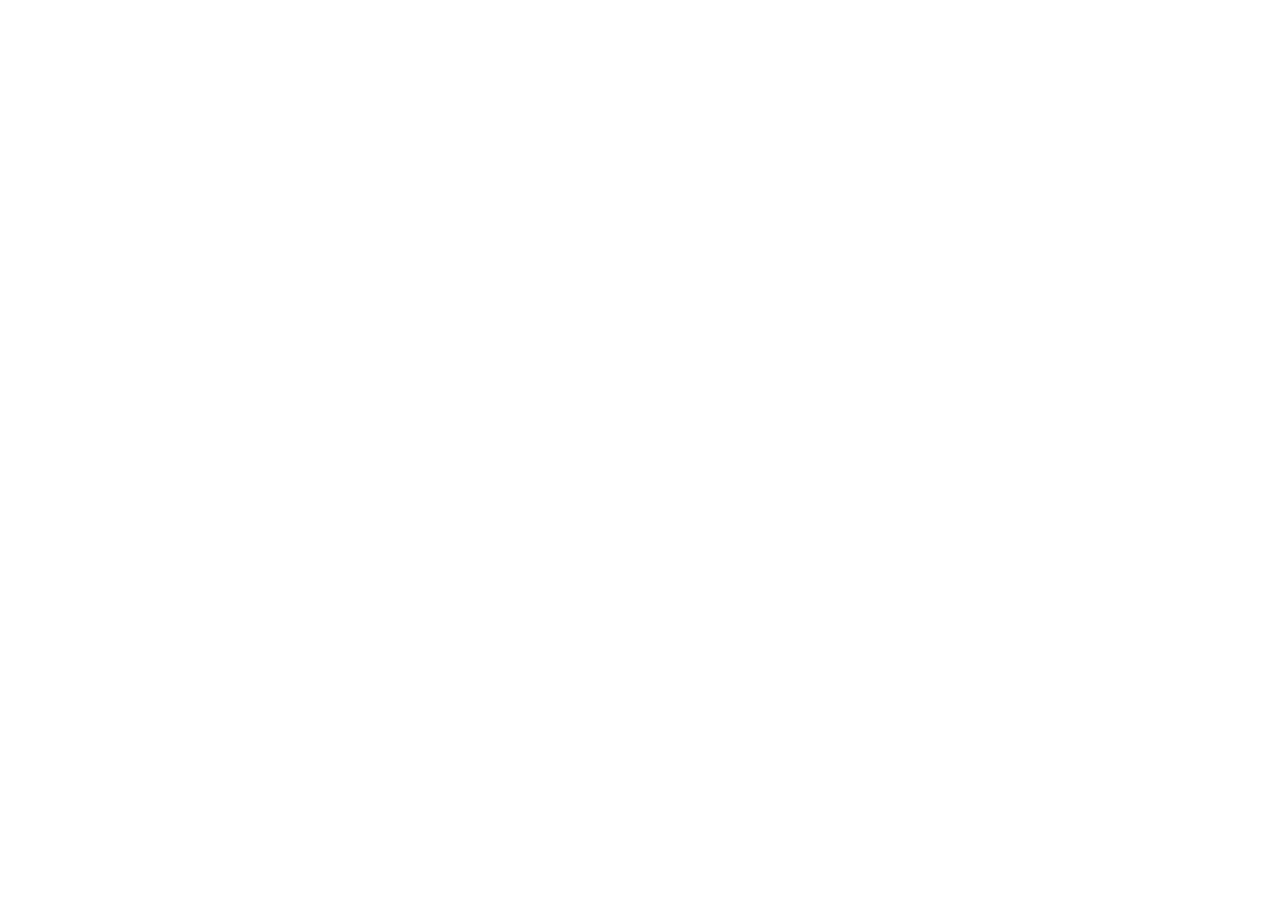
==== docs/docs3_2/gl/index.html @ e9e53531 "Make docs local" ====
<!DOCTYPE html><html lang="en"><head><meta charset="utf-8"><meta name="viewport" content="width=device-width,initial-scale=1,shrink-to-fit=no"><meta name="theme-color" content="#000000"><link rel="manifest" href="/proj3_2-pathtracer-Gibbes/gl/manifest.json"><link rel="shortcut icon" href="/proj3_2-pathtracer-Gibbes/gl/favicon.ico"><title>CS184 Project 3-2: Part 5</title><link href="/proj3_2-pathtracer-Gibbes/gl/static/css/main.c452231c.css" rel="stylesheet"></head><body><noscript>You need to enable JavaScript to run this app.</noscript><div id="root"></div><script type="text/javascript" src="/proj3_2-pathtracer-Gibbes/gl/static/js/main.f5be1fa2.js"></script></body></html>
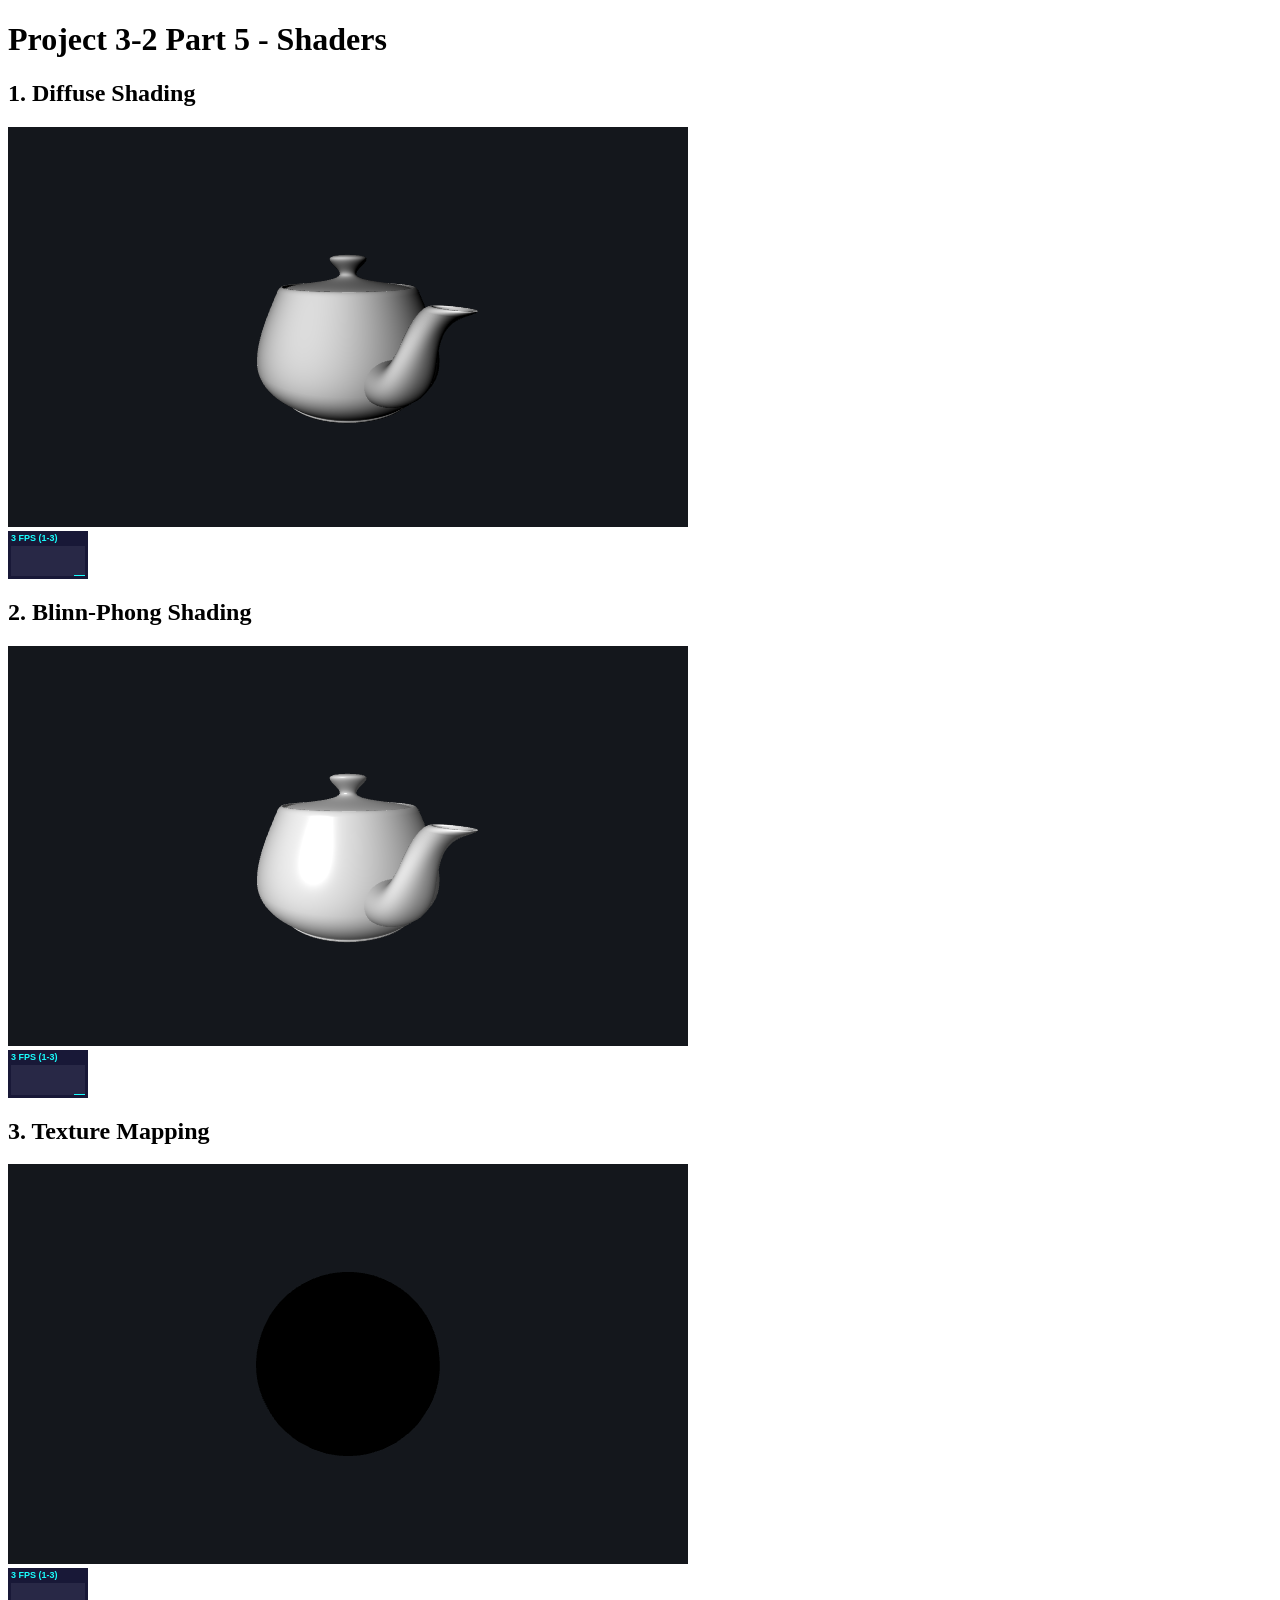
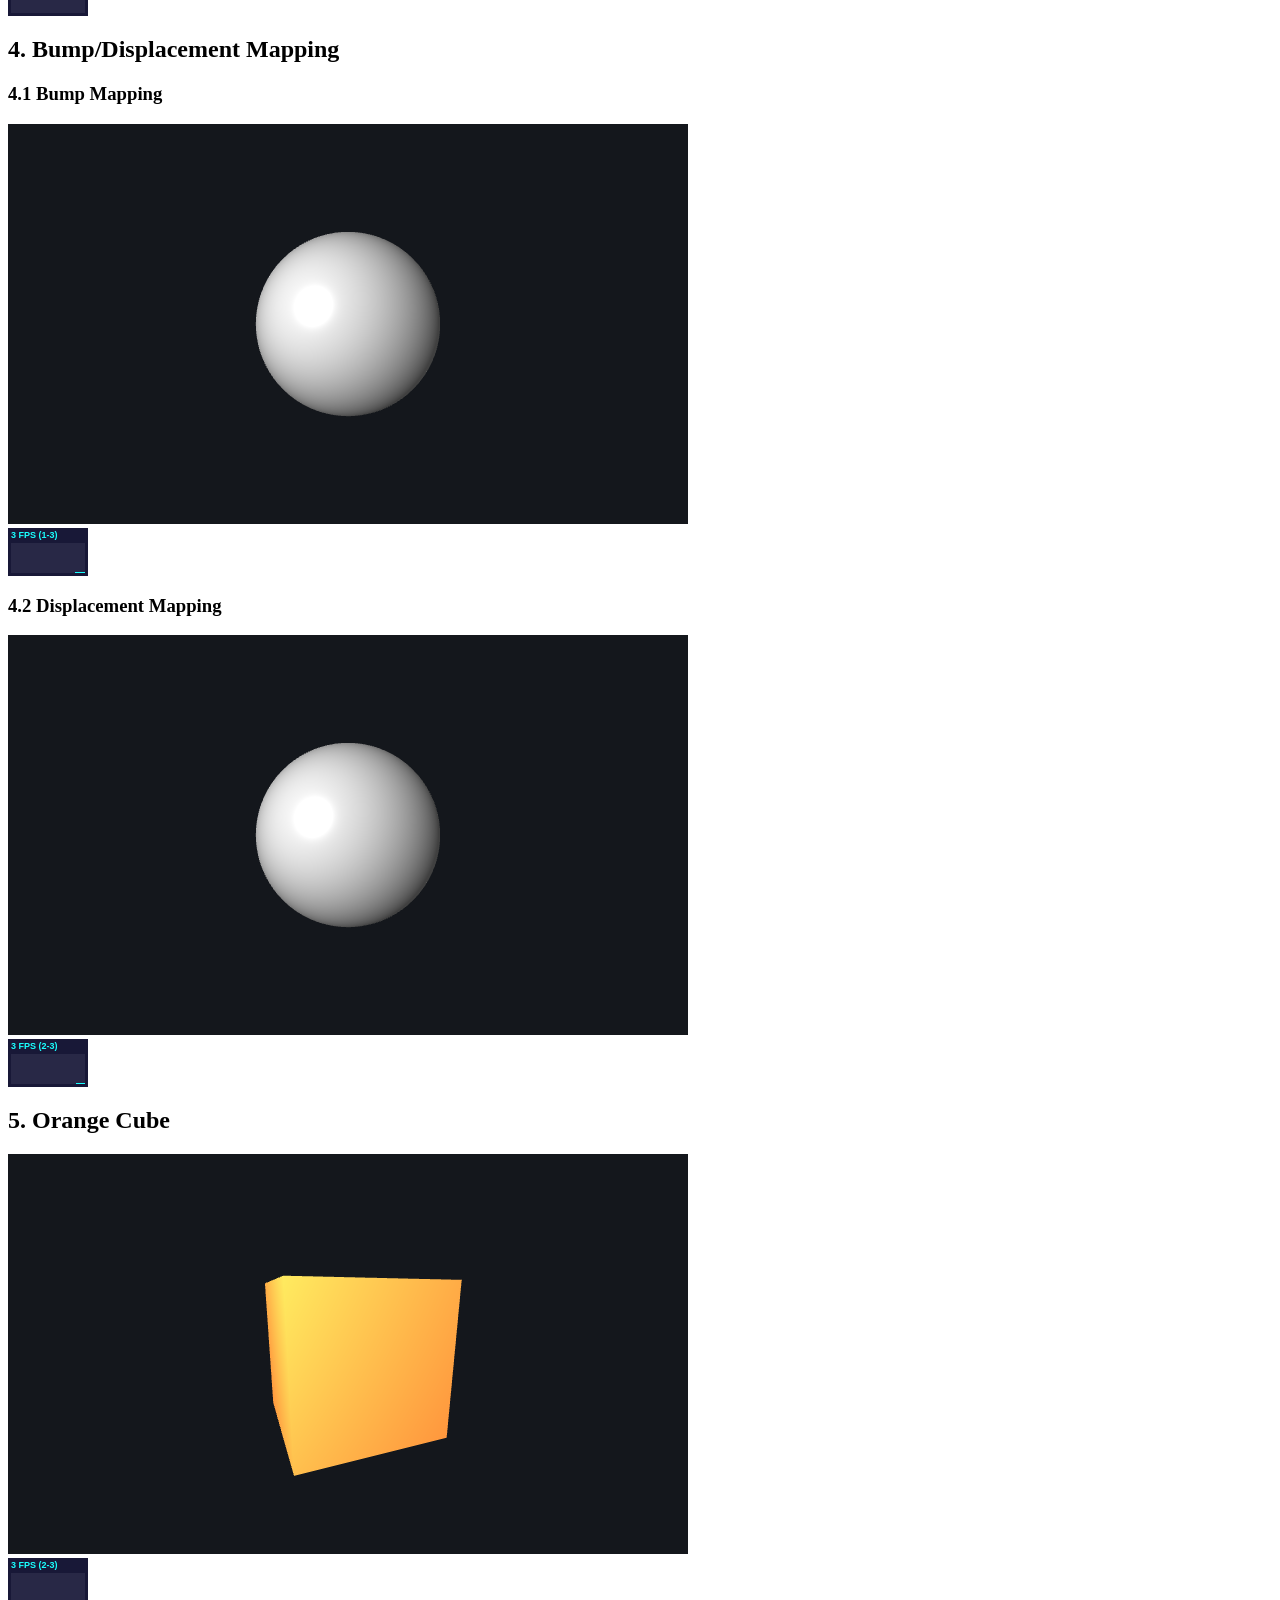
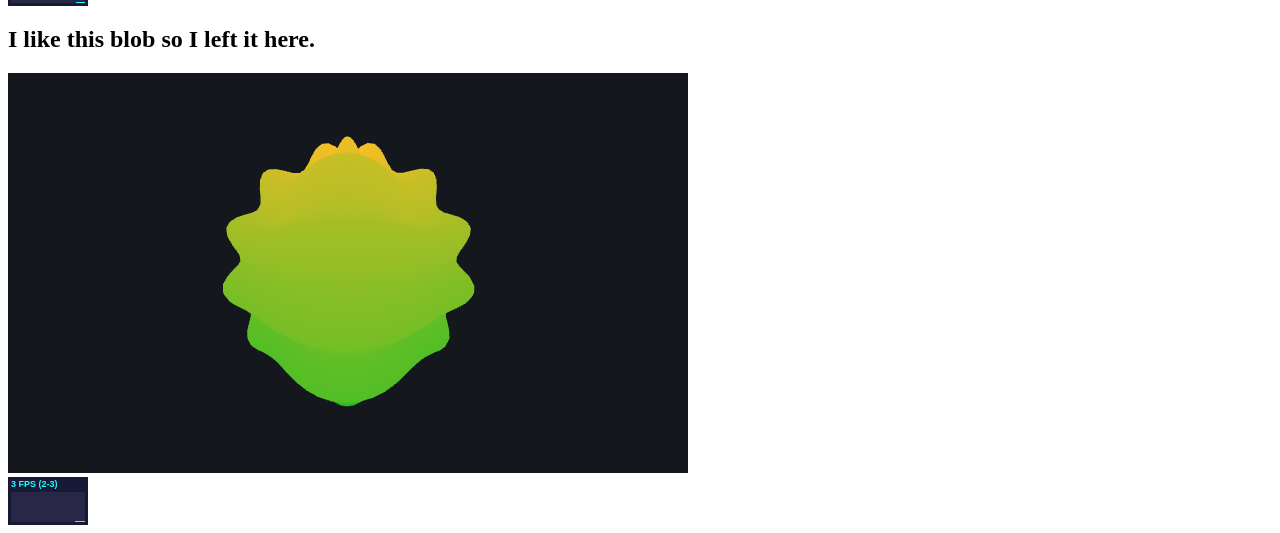
==== commit 1d77bcdb: "Try to fix gl" ====
--- a/docs/docs3_2/gl/index.html
+++ b/docs/docs3_2/gl/index.html
@@ -1 +1 @@
-<!DOCTYPE html><html lang="en"><head><meta charset="utf-8"><meta name="viewport" content="width=device-width,initial-scale=1,shrink-to-fit=no"><meta name="theme-color" content="#000000"><link rel="manifest" href="/proj3_2-pathtracer-Gibbes/gl/manifest.json"><link rel="shortcut icon" href="/proj3_2-pathtracer-Gibbes/gl/favicon.ico"><title>CS184 Project 3-2: Part 5</title><link href="/proj3_2-pathtracer-Gibbes/gl/static/css/main.c452231c.css" rel="stylesheet"></head><body><noscript>You need to enable JavaScript to run this app.</noscript><div id="root"></div><script type="text/javascript" src="/proj3_2-pathtracer-Gibbes/gl/static/js/main.f5be1fa2.js"></script></body></html>+<!DOCTYPE html><html lang="en"><head><meta charset="utf-8"><meta name="viewport" content="width=device-width,initial-scale=1,shrink-to-fit=no"><meta name="theme-color" content="#000000"><link rel="manifest" href="/manifest.json"><link rel="shortcut icon" href="/favicon.ico"><title>CS184 Project 3-2: Part 5</title><link href="/static/css/main.c452231c.css" rel="stylesheet"></head><body><noscript>You need to enable JavaScript to run this app.</noscript><div id="root"></div><script type="text/javascript" src="static/js/main.f5be1fa2.js"></script></body></html>
